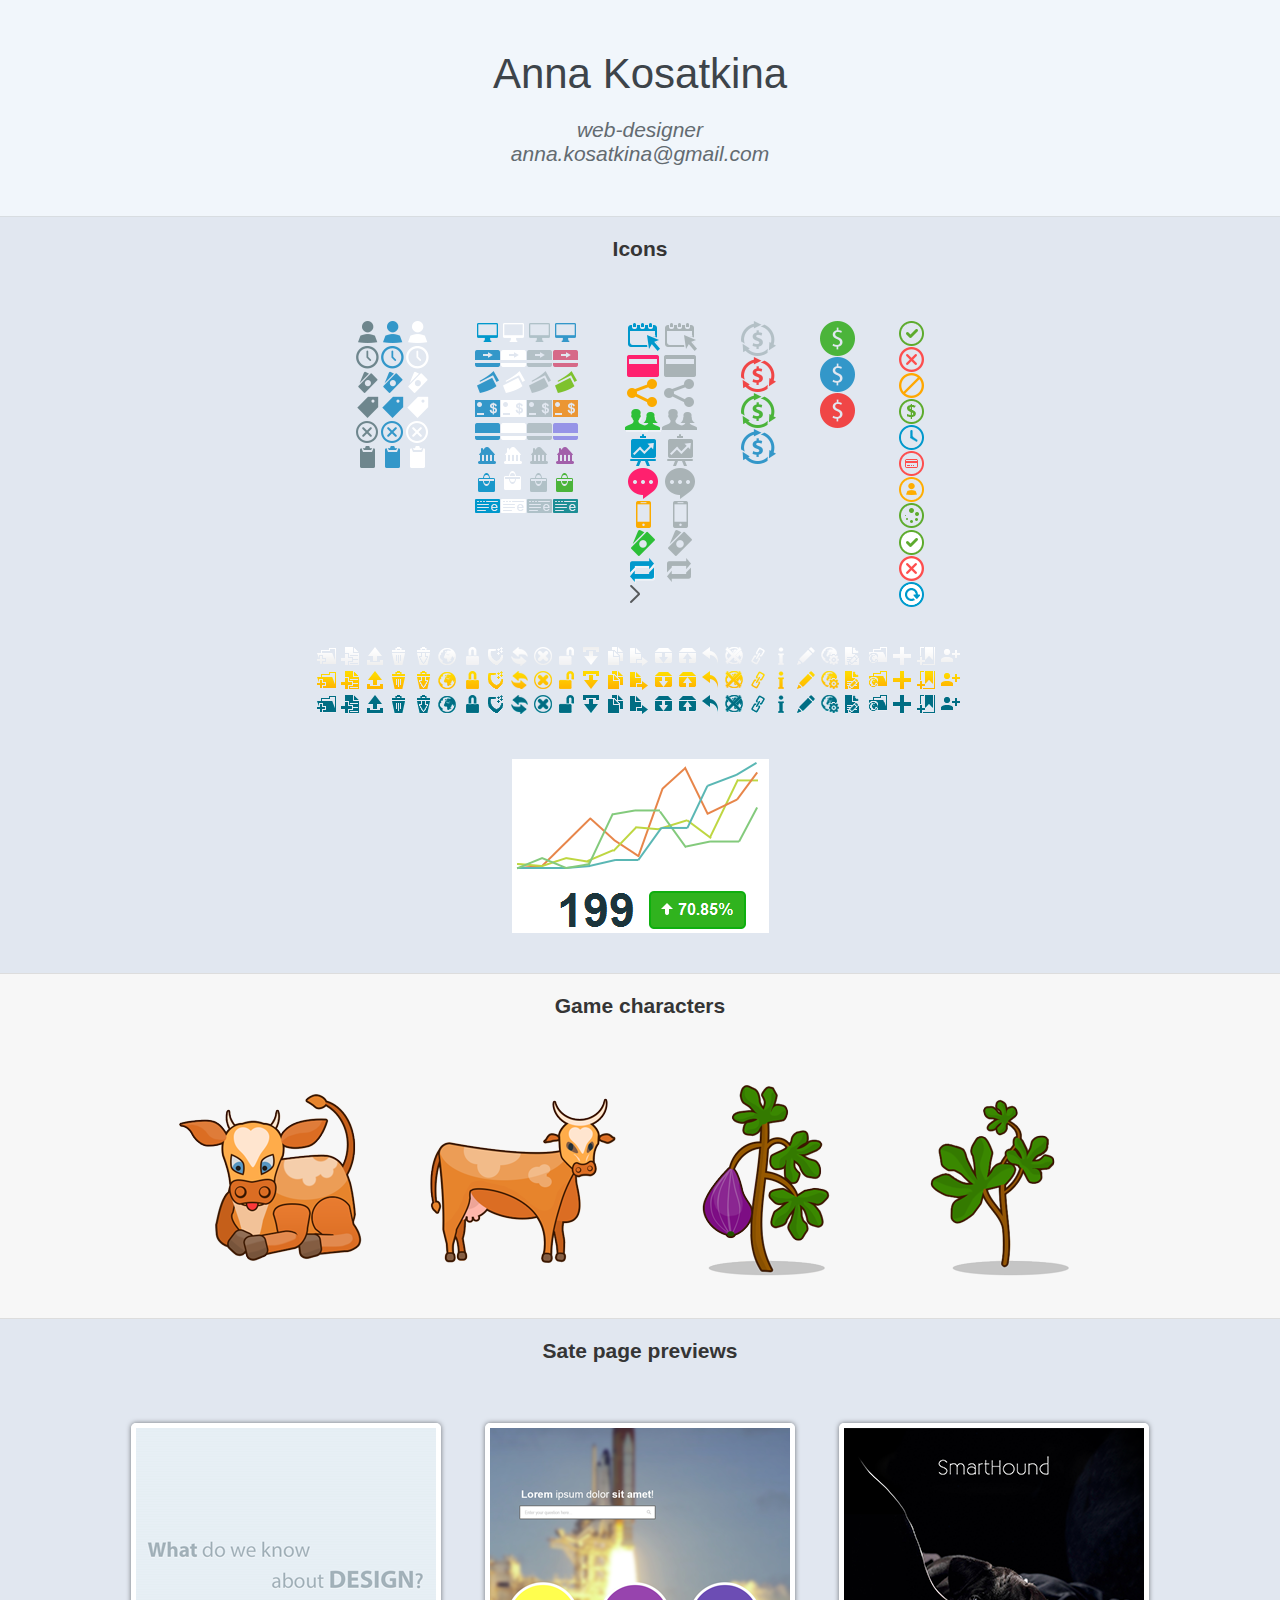
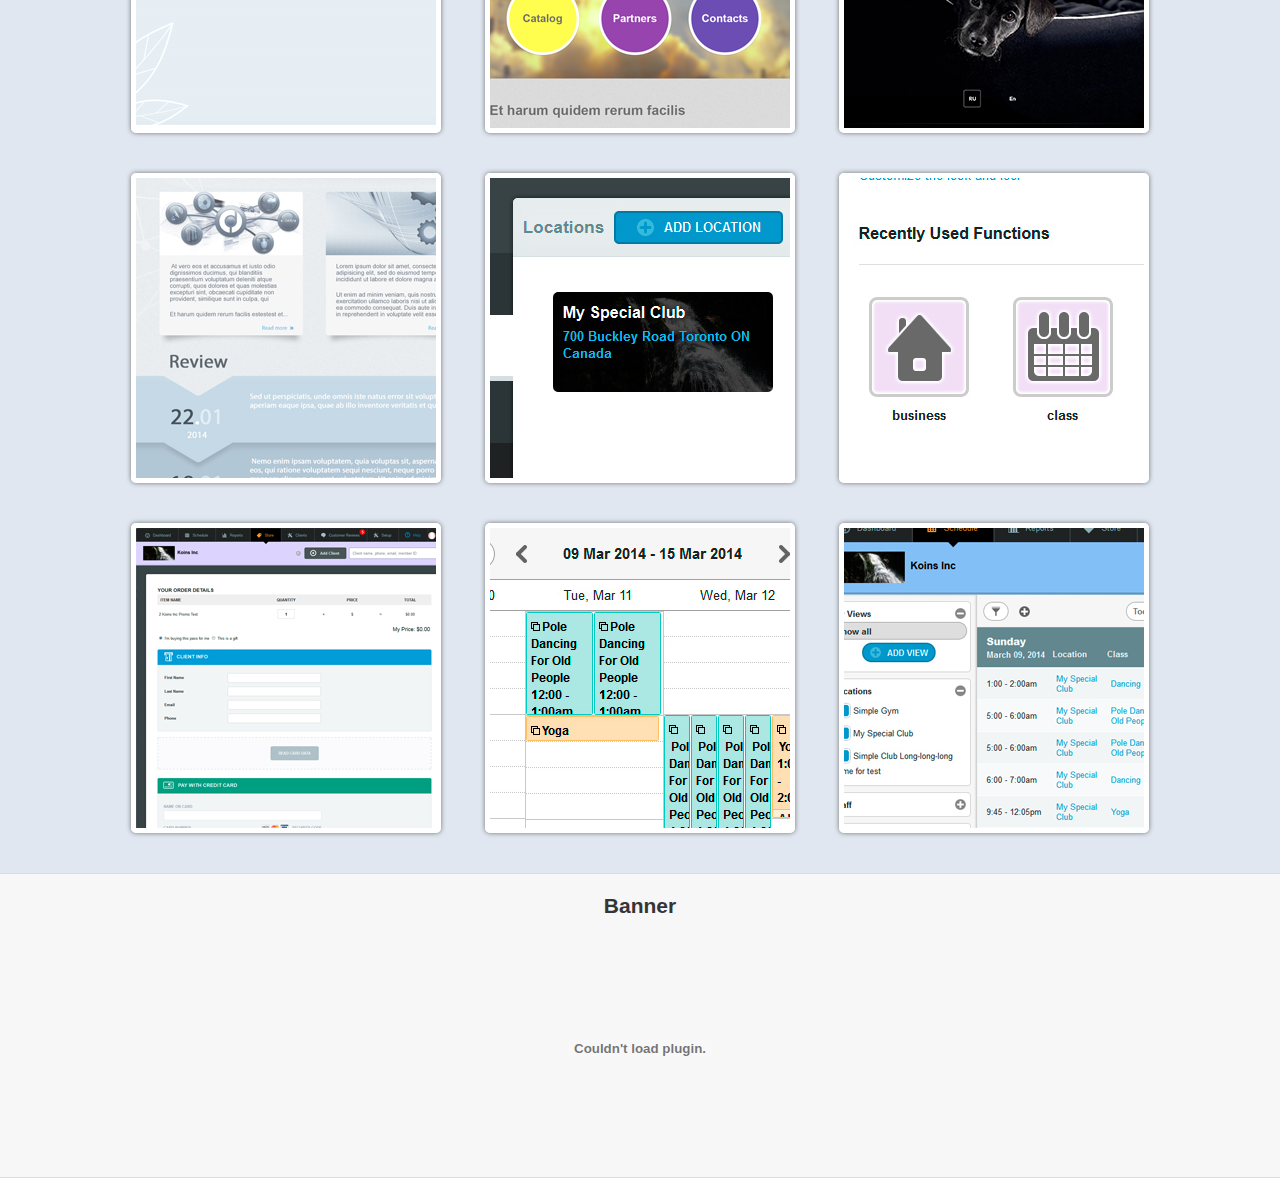
==== index.html @ 844c3fab "create portfolio" ====
<!DOCTYPE html>
<html>
<head>
  <link type="text/css" rel="stylesheet" href="css/style.css">
  <title>Anna Kosatkina - Portfolio</title>
  <meta http-equiv="Content-Type" content="text/html; charset=utf-8">
</head>
<body>
  <div class="header">
    <h1 class="title">Anna Kosatkina</h1>
    <h2 class="sub-title">
      web-designer<br />
      anna.kosatkina@gmail.com<br />
    </h2>
    <div class="separator"></div>
  </div>
  <div class="section-title">Icons</div>
  <div class="icon-wrap">
    <img src="img/icons/client-menu-icon.png" alt="icon" height="150" width="75" />
    <img src="img/icons/form-method.png" alt="icon" height="200" width="105" />
    <img src="img/icons/manage-menu-icon.png" alt="icon" height="282" width="74" />
    <img src="img/icons/pay-refund-status.png" alt="icon" height="144" width="35" />
    <img src="img/icons/pay-refund-status-pay.png" alt="icon" height="108" width="35" />
    <img src="img/icons/promotion-membership-status.png" alt="icon" height="286" width="25" /><br />
    <img src="img/icons/manage-top-menu-icon.png" alt="icon" height="72" width="647" /><br />
    <img src="img/icons/report-preview.png" alt="icon" height="174" width="257" />
  </div>
  <div class="section">
    <div class="section-title">Game characters</div>
    <div class="icon-wrap">
      <img src="img/icons/baby-cow.png" alt="icon" height="200" width="200" />
      <img src="img/icons/cow.png" alt="icon" height="200" width="200" />
      <img src="img/icons/fig.png" alt="icon" height="200" width="200" />
      <img src="img/icons/fig-growing.png" alt="icon" height="200" width="200" />
    </div>
  </div>
  <div class="section-title">Sate page previews</div>
  <div class="icon-wrap">
    <a href="img/page.png" target="_blank" title="Click to see full version" class="preview item9"></a>

    <a href="img/main.jpg" target="_blank" title="Click to see full version" class="preview item6"></a>
    <a href="img/main-black.jpg" target="_blank" title="Click to see full version" class="preview item7"></a>
    <a href="img/site-template.jpg" target="_blank" title="Click to see full version" class="preview item8"></a>
    <a href="img/business-backend-block-view-location-list.jpg" target="_blank" title="Click to see full version" class="preview item1"></a>
    <a href="img/business-backend-for-gym-management.jpg" target="_blank" title="Click to see full version" class="preview item2"></a>
    <a href="img/business-backend-payment.jpg" target="_blank" title="Click to see full version" class="preview item3"></a>
    <a href="img/business-backend-schedule.jpg" target="_blank" title="Click to see full version" class="preview item4"></a>
    <a href="img/business-backend-schedule-table-view.jpg" target="_blank" title="Click to see full version" class="preview item5"></a>
  </div>
  <div class="section">
    <div class="section-title">Banner</div>
    <div class="icon-wrap">
      <object classid="clsid:D27CDB6E-AE6D-11cf-96B8-444553540000" codebase="http://fpdownload.macromedia.com/pub/shockwave/cabs/flash/swflash.cab#version=8,0,0,0" width="765" height="180">
        <param name="movie" value="1.swf" />
        <param name="quality" value="high" />
        <param name="allowScriptAccess" value="always" />
        <param name="wmode" value="transparent">
        <embed src="img/banner/1.swf"
               quality="high"
               type="application/x-shockwave-flash"
               WMODE="transparent"
               width="765"
               height="180"
               pluginspage="http://www.macromedia.com/go/getflashplayer"
               allowScriptAccess="always" />
      </object>
      <br /><br />
    </div>
  </div>
</body>
</html>
---- css/style.css ----
body {
  background: #e1e7f0;
  color: #636b71;
  font-family: "Open Sans", Helvetica, Arial, sans-serif;
  font-size: 14px;
  margin: 0;
  padding: 0;
}

h1.title {
  color: #3d444a;
  font-size: 3em;
  font-weight: normal;
  margin: 0;
  padding: 40px 0 20px;
  text-align: center;
}

h2.sub-title {
  font-size: 1.5em;
  font-style: italic;
  font-weight: normal;
  margin: 0;
  padding: 0 0 40px;
  text-align: center;
}

.header {
  background: #f1f6fb;
  border-bottom: 1px solid rgba(0,0,0,0.1);
  padding: 10px 0;
}

.icon-wrap {
  padding: 20px;
  text-align: center;
}

.icon-wrap img {
  display: inline-block;
  margin: 20px;
  vertical-align: top;
}

.preview {
  border: 5px solid #ffffff;
  border-radius: 5px;
  box-shadow: 0 0 5px rgba(0,0,0,0.5);
  display: inline-block;
  height: 300px;
  margin: 20px;
  vertical-align: top;
  width: 300px;
}

.preview.item1 {
  background: url(../img/preview-1.png) 0 0 no-repeat;
}

.preview.item2 {
  background: url(../img/preview-2.png) 0 0 no-repeat;
}

.preview.item3 {
  background: url(../img/preview-3.png) 0 0 no-repeat;
}

.preview.item4 {
  background: url(../img/preview-4.png) 0 0 no-repeat;
}

.preview.item5 {
  background: url(../img/preview-5.png) 0 0 no-repeat;
}

.preview.item6 {
  background: url(../img/preview-6.png) 0 0 no-repeat;
}

.preview.item7 {
  background: url(../img/preview-7.png) 0 0 no-repeat;
}

.preview.item8 {
  background: url(../img/preview-8.png) 0 0 no-repeat;
}

.preview.item9 {
  background: url(../img/preview-9.png) 0 0 no-repeat;
}

.section {
  background: #f7f7f7;
  border-bottom: 1px solid rgba(0,0,0,0.1);
  border-top: 1px solid rgba(0,0,0,0.1);
}

.section-title {
  color: #353535;
  font-size: 1.5em;
  font-weight: bold;
  padding: 20px 0;
  text-align: center;
}
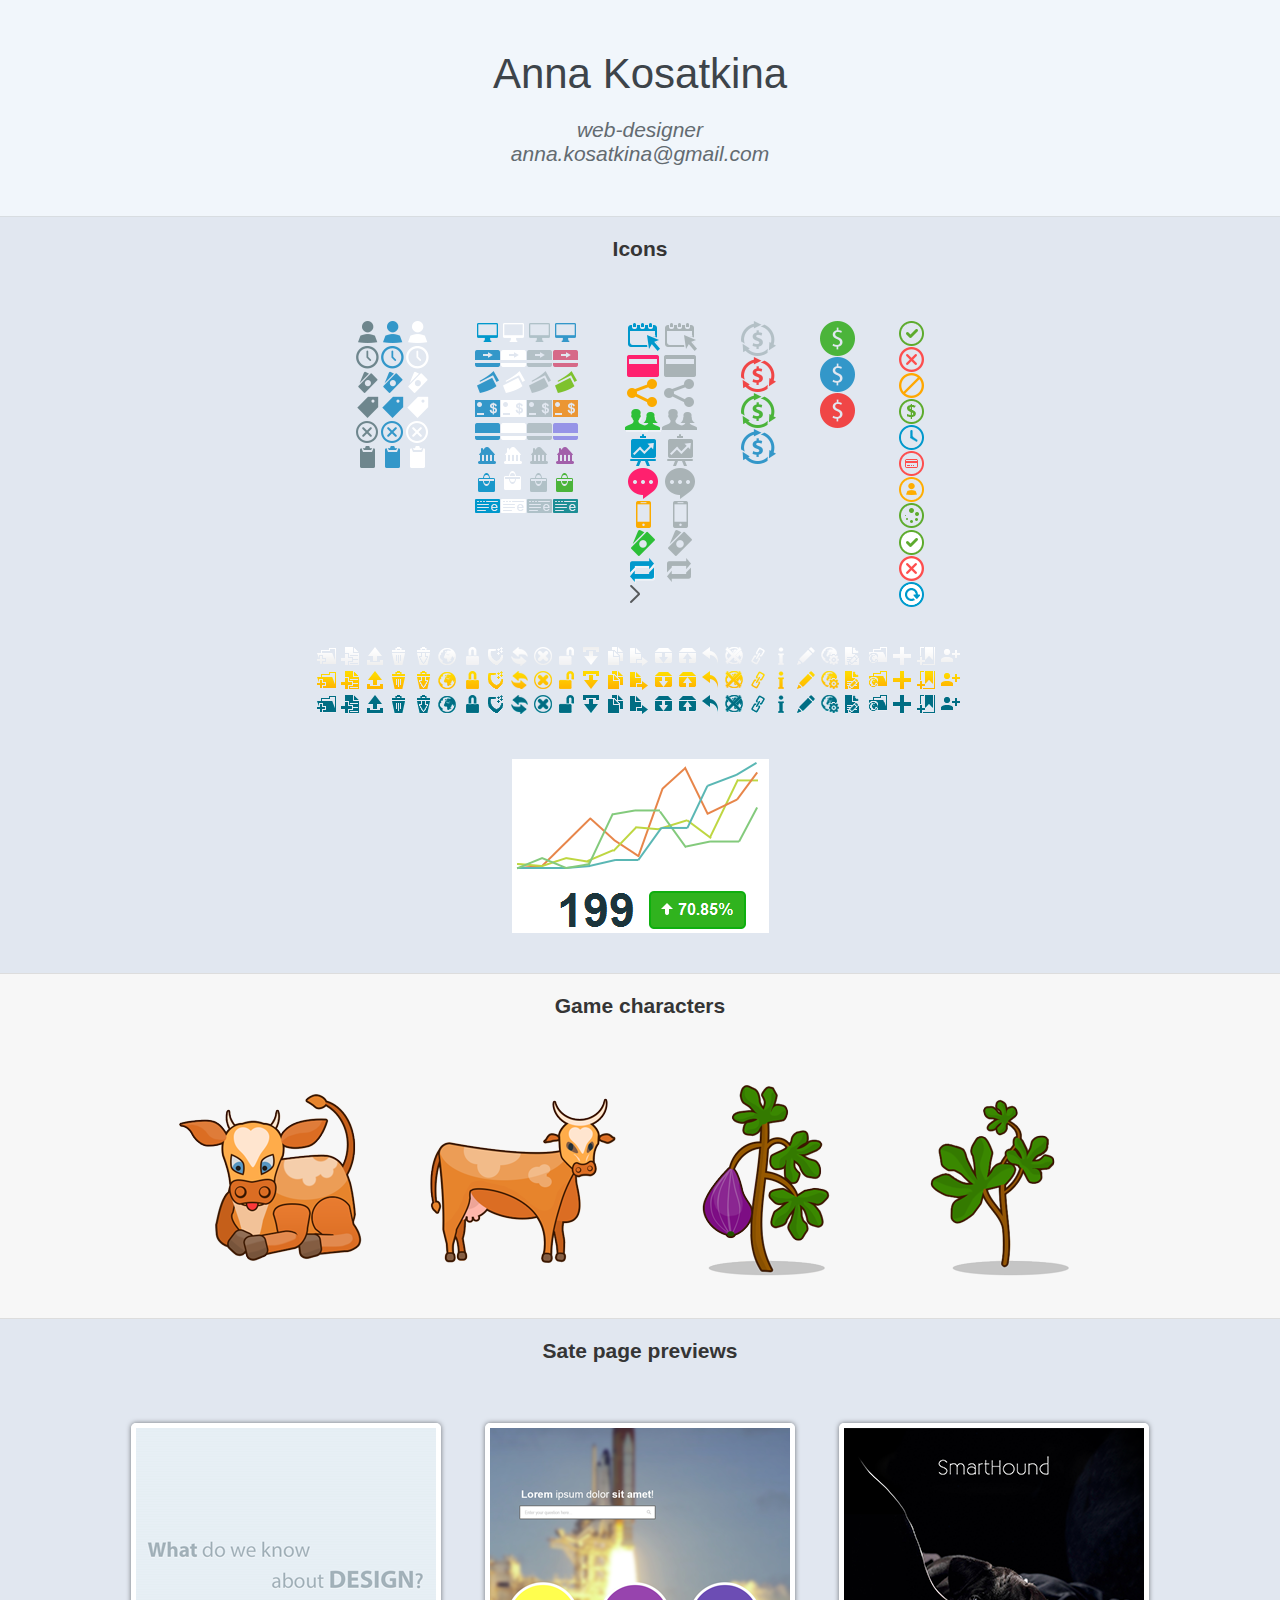
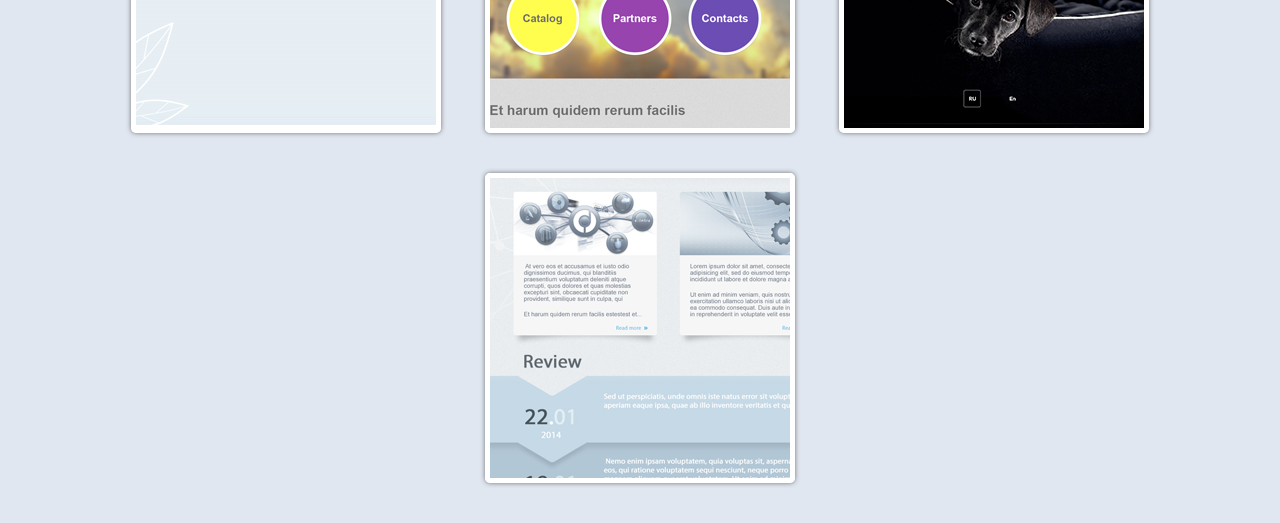
==== commit 6950415b: "remove some pages" ====
--- a/index.html
+++ b/index.html
@@ -41,31 +41,6 @@
     <a href="img/main.jpg" target="_blank" title="Click to see full version" class="preview item6"></a>
     <a href="img/main-black.jpg" target="_blank" title="Click to see full version" class="preview item7"></a>
     <a href="img/site-template.jpg" target="_blank" title="Click to see full version" class="preview item8"></a>
-    <a href="img/business-backend-block-view-location-list.jpg" target="_blank" title="Click to see full version" class="preview item1"></a>
-    <a href="img/business-backend-for-gym-management.jpg" target="_blank" title="Click to see full version" class="preview item2"></a>
-    <a href="img/business-backend-payment.jpg" target="_blank" title="Click to see full version" class="preview item3"></a>
-    <a href="img/business-backend-schedule.jpg" target="_blank" title="Click to see full version" class="preview item4"></a>
-    <a href="img/business-backend-schedule-table-view.jpg" target="_blank" title="Click to see full version" class="preview item5"></a>
-  </div>
-  <div class="section">
-    <div class="section-title">Banner</div>
-    <div class="icon-wrap">
-      <object classid="clsid:D27CDB6E-AE6D-11cf-96B8-444553540000" codebase="http://fpdownload.macromedia.com/pub/shockwave/cabs/flash/swflash.cab#version=8,0,0,0" width="765" height="180">
-        <param name="movie" value="1.swf" />
-        <param name="quality" value="high" />
-        <param name="allowScriptAccess" value="always" />
-        <param name="wmode" value="transparent">
-        <embed src="img/banner/1.swf"
-               quality="high"
-               type="application/x-shockwave-flash"
-               WMODE="transparent"
-               width="765"
-               height="180"
-               pluginspage="http://www.macromedia.com/go/getflashplayer"
-               allowScriptAccess="always" />
-      </object>
-      <br /><br />
-    </div>
   </div>
 </body>
 </html>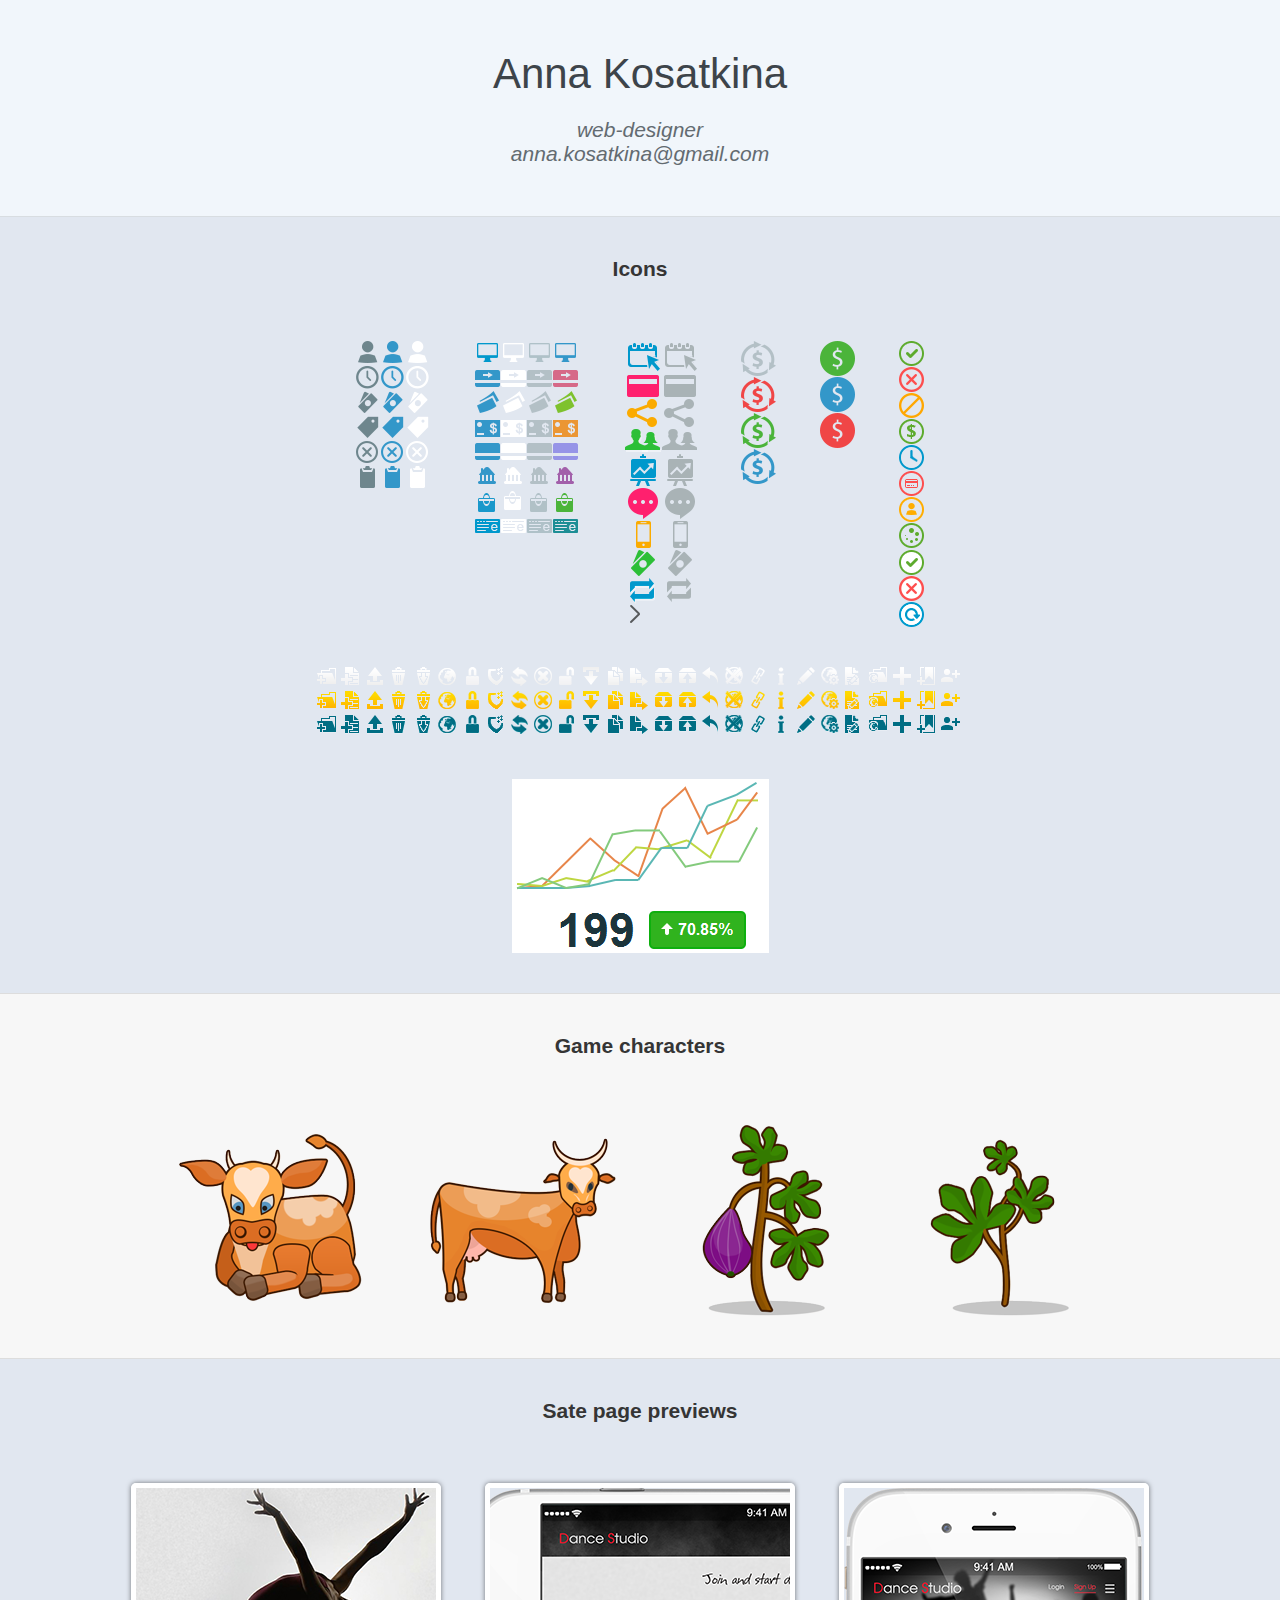
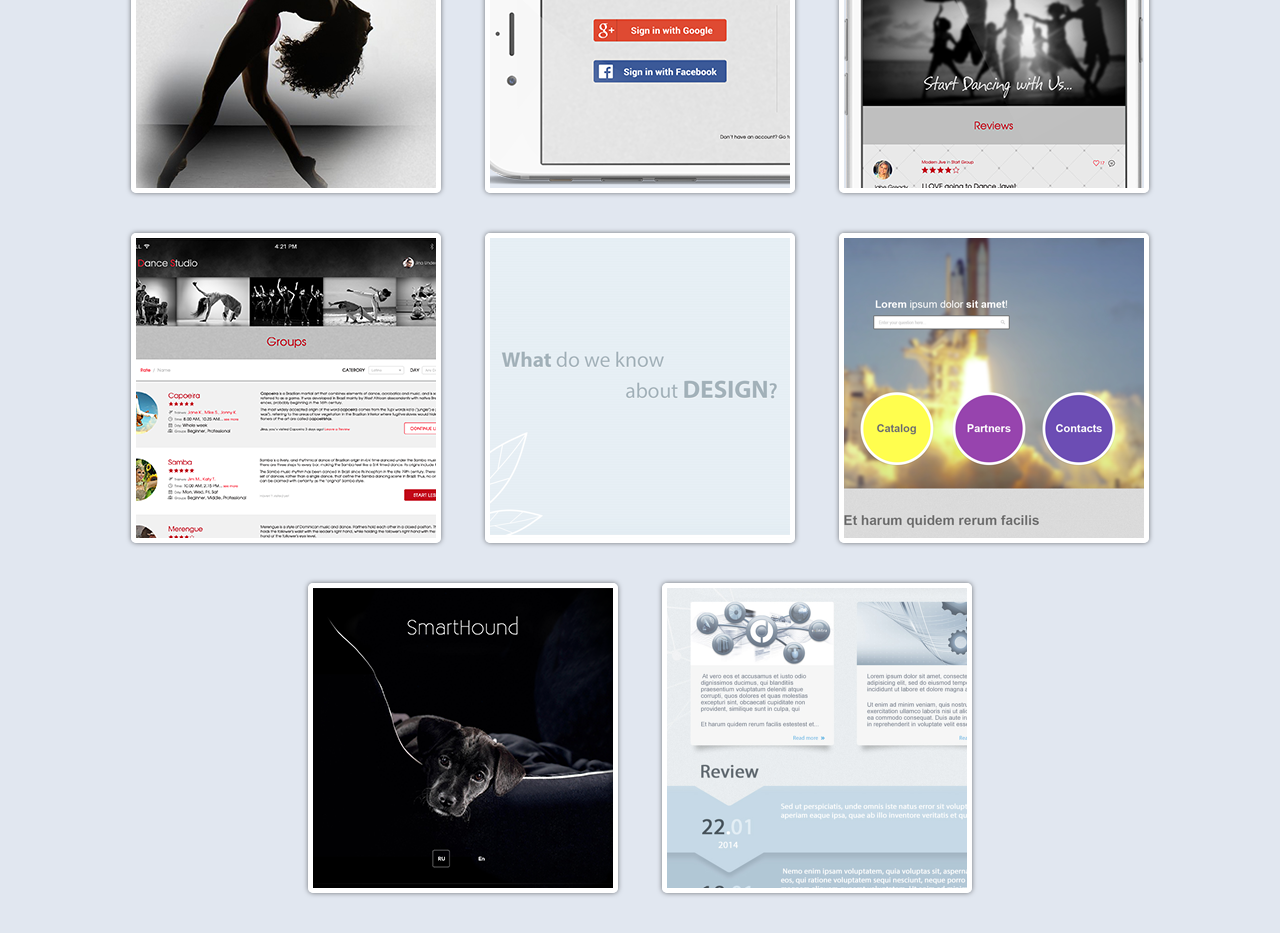
==== commit 58858906: "dance" ====
--- a/index.html
+++ b/index.html
@@ -36,8 +36,11 @@
   </div>
   <div class="section-title">Sate page previews</div>
   <div class="icon-wrap">
+    <a href="img/dance-main.jpg" target="_blank" title="Click to see full version" class="preview item13"></a>
+    <a href="img/dance-mobile-login.png" target="_blank" title="Click to see full version" class="preview item12"></a>
+    <a href="img/dance-mobile-review.png" target="_blank" title="Click to see full version" class="preview item11"></a>
+    <a href="img/dance-tablet-start-group.png" target="_blank" title="Click to see full version" class="preview item10"></a>
     <a href="img/page.png" target="_blank" title="Click to see full version" class="preview item9"></a>
-
     <a href="img/main.jpg" target="_blank" title="Click to see full version" class="preview item6"></a>
     <a href="img/main-black.jpg" target="_blank" title="Click to see full version" class="preview item7"></a>
     <a href="img/site-template.jpg" target="_blank" title="Click to see full version" class="preview item8"></a>
--- a/css/style.css
+++ b/css/style.css
@@ -89,6 +89,22 @@
   background: url(../img/preview-9.png) 0 0 no-repeat;
 }
 
+.preview.item10 {
+  background: url(../img/preview-10.png) 0 0 no-repeat;
+}
+
+.preview.item11 {
+  background: url(../img/preview-11.png) 0 0 no-repeat;
+}
+
+.preview.item12 {
+  background: url(../img/preview-12.png) 0 0 no-repeat;
+}
+
+.preview.item13 {
+  background: url(../img/preview-13.png) 0 0 no-repeat;
+}
+
 .section {
   background: #f7f7f7;
   border-bottom: 1px solid rgba(0,0,0,0.1);
@@ -99,6 +115,6 @@
   color: #353535;
   font-size: 1.5em;
   font-weight: bold;
-  padding: 20px 0;
+  padding: 40px 0 20px;
   text-align: center;
 }